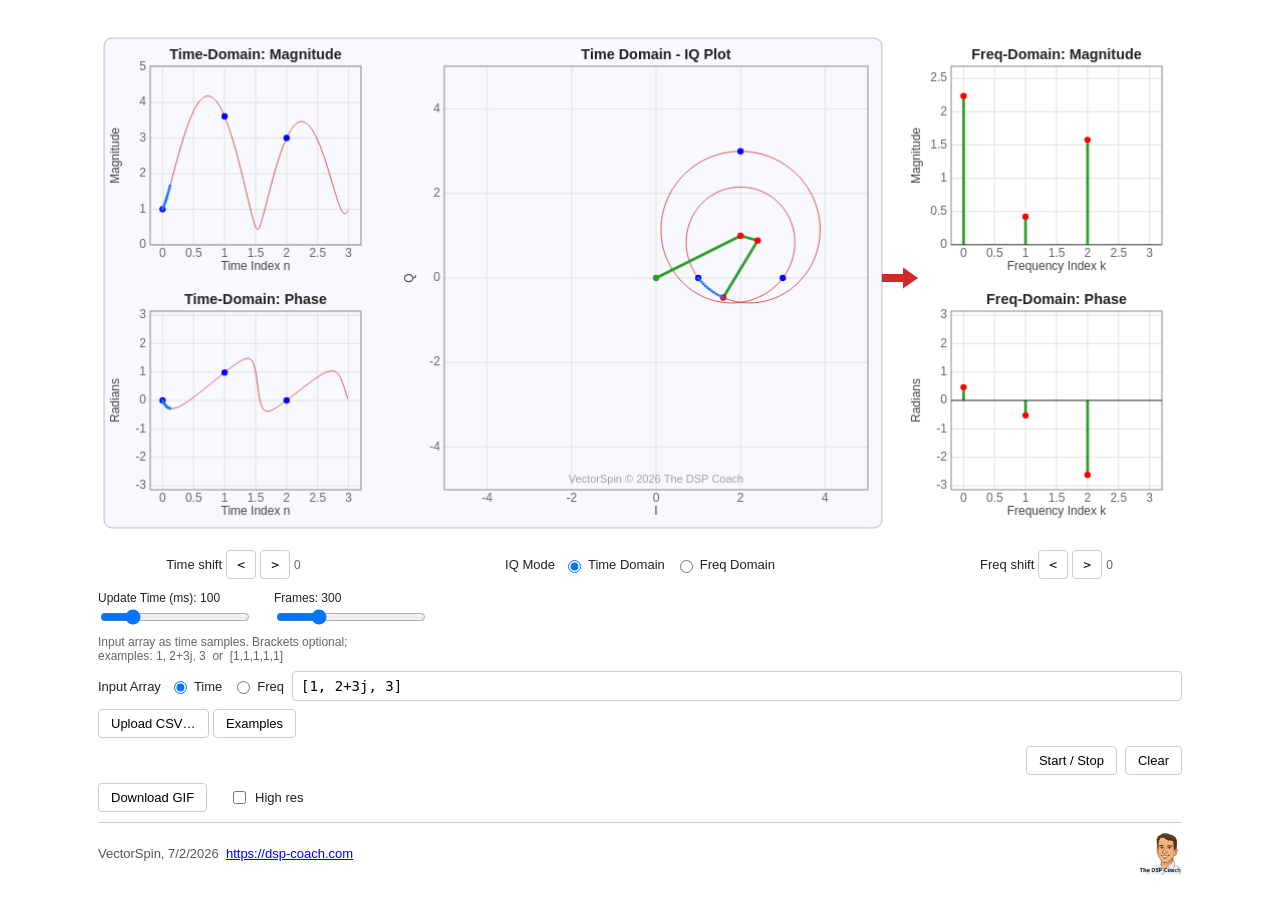
==== vector_spin.html @ b7b901c4 "Add "High res" GIF toggle: every frame, 2x supersample, no size cap Co-Authored-By: Claude Opus 4.8 " ====
<!DOCTYPE html>
<!--
  VectorSpin — interactive DFT/IDFT & FIR teaching visualizer.
  VectorSpin © 2026 The DSP Coach (https://dsp-coach.com)
  Released under the MIT License. SPDX-License-Identifier: MIT
-->
<html lang="en">
<head>
<meta charset="utf-8">
<meta name="viewport" content="width=device-width, initial-scale=1">
<title>Vector Spin</title>
<link rel="icon" href="data:image/svg+xml,%3Csvg xmlns='http://www.w3.org/2000/svg' viewBox='0 0 32 32'%3E%3Cg stroke-linecap='round'%3E%3Cline x1='2' y1='16' x2='30' y2='16' stroke='%23bbb' stroke-width='1.5'/%3E%3Cline x1='16' y1='2' x2='16' y2='30' stroke='%23bbb' stroke-width='1.5'/%3E%3Cline x1='16' y1='16' x2='25' y2='7' stroke='%231f4fd8' stroke-width='3'/%3E%3C/g%3E%3Cpath d='M25 7 L20.5 8 L24 11.5 Z' fill='%231f4fd8'/%3E%3Ccircle cx='16' cy='16' r='2' fill='%23d62728'/%3E%3C/svg%3E">

<link rel="stylesheet" href="vector_spin.css">
</head>
<body>
<div class="vs-root">
  <!-- Mobile-only page title (hidden on desktop, which has no room / doesn't need it) -->
  <div class="vs-title" id="vs-title">VectorSpin</div>
  <div class="vs-canvas-wrap">
    <canvas id="vs-canvas" width="1080" height="558"></canvas>
  </div>

  <!-- Mobile-only slot: on narrow screens the IQ Mode selector is moved here
       (via JS) so it sits between the IQ plot and the strip charts. Empty (and
       collapsed) on desktop. -->
  <div id="vs-midbar" class="vs-midbar"></div>

  <!-- Strip charts in the stacked (mobile) layout. display:none on desktop,
       where everything renders on the main canvas above. -->
  <div class="vs-canvas-wrap" id="vs-canvas2-wrap">
    <canvas id="vs-canvas2" width="10" height="10"></canvas>
  </div>

  <!-- control bar aligned under the plots: time-shift (left), IQ mode (center,
       under the IQ plot), freq-shift (right) -->
  <div class="vs-shiftbar">
    <div class="vs-shift-col vs-shift">
      <span style="font-size:13px;">Time&nbsp;shift</span>
      <button class="vs-btn" id="vs-tminus">&lt;</button>
      <button class="vs-btn" id="vs-tplus">&gt;</button>
      <span style="font-size:12px; color:#666;" id="vs-tshift-lbl">0</span>
    </div>
    <div class="vs-iqmode-col">
      <label>IQ&nbsp;Mode</label>
      <span class="vs-radio" id="vs-iqmode" title="Which domain the animated IQ reconstruction shows">
        <label><input type="radio" name="iqmode" value="time" checked>Time Domain</label>
        <label><input type="radio" name="iqmode" value="freq">Freq Domain</label>
      </span>
    </div>
    <div class="vs-shift-col vs-shift">
      <span style="font-size:13px;">Freq&nbsp;shift</span>
      <button class="vs-btn" id="vs-fminus">&lt;</button>
      <button class="vs-btn" id="vs-fplus">&gt;</button>
      <span style="font-size:12px; color:#666;" id="vs-fshift-lbl">0</span>
    </div>
  </div>

  <div class="vs-controls">
    <div class="vs-row" id="vs-slider-row">
      <div class="vs-slider">
        <label>Update Time (ms): <span id="vs-time-val">100</span></label>
        <input id="vs-time" type="range" min="10" max="500" step="1" value="100">
      </div>
      <div class="vs-slider">
        <label>Frames: <span id="vs-frames-val">300</span></label>
        <input id="vs-frames" type="range" min="50" max="1000" step="10" value="300">
      </div>
    </div>

    <div class="vs-desc" id="vs-input-desc">Input array as time samples. Brackets optional;
examples: 1, 2+3j, 3&nbsp;&nbsp;or&nbsp;&nbsp;[1,1,1,1,1]</div>

    <div class="vs-row">
      <div class="vs-field" style="flex:1; min-width:280px;">
        <label for="vs-input">Input&nbsp;Array</label>
        <span class="vs-radio" id="vs-inputmode" title="Which domain your array represents">
          <label><input type="radio" name="inputmode" value="time" checked>Time</label>
          <label><input type="radio" name="inputmode" value="freq">Freq</label>
        </span>
        <input id="vs-input" type="text" spellcheck="false" value="[1, 2+3j, 3]">
      </div>
    </div>

    <!-- CSV upload for IQ data, immediately below Input Array (desktop + mobile).
         Moves with the input block on mobile (see placeInputBlock). -->
    <div class="vs-upload-block" id="vs-upload-block">
      <button class="vs-btn" id="vs-upload-btn">Upload CSV…</button>
      <button class="vs-btn" id="vs-samples-btn">Examples</button>
      <div class="vs-upload-panel" id="vs-upload-panel" style="display:none;">
        <div class="vs-upload-help">
          Upload IQ data as a <b>two-column CSV</b>: <code>real, imag</code> — one complex
          sample per line (comma-separated). A header row like <code>real,imag</code> is
          optional. It loads into the currently selected <b>Input Array</b> domain (Time/Freq).<br>
          Example:&nbsp; <code>1, 0</code> &nbsp; <code>2, 3</code> &nbsp; <code>3, -1</code>
        </div>
        <input type="file" id="vs-upload-file" accept=".csv,text/csv,text/plain">
        <div class="vs-upload-msg" id="vs-upload-msg"></div>
      </div>
      <div class="vs-upload-panel" id="vs-samples-panel" style="display:none;">
        <div class="vs-upload-help">Explore the samples below. Its array will be loaded into the
          Input Array field. Optionally save to disk to view csv format.</div>
        <label class="vs-samples-save"><input type="checkbox" id="vs-samples-save"> Save CSV to disk</label>
        <div class="vs-samples-list" id="vs-samples-list"><!-- filled from JS SAMPLES --></div>
        <div class="vs-upload-msg" id="vs-samples-msg"></div>
      </div>
    </div>

    <!-- sliders + action buttons. Wrapped so that on mobile the two rows can
         dissolve (display:contents) and all three buttons flow onto one line. -->
    <div class="vs-actions">
    <div class="vs-row">
      <div class="vs-field" style="margin-left:auto;">
        <button class="vs-btn" id="vs-startstop">Start / Stop</button>
        <button class="vs-btn" id="vs-clear">Clear</button>
      </div>
    </div>

    <div class="vs-row">
      <button class="vs-btn" id="vs-savegif">Download GIF</button>
      <label class="vs-hires" title="Use every frame at full resolution (larger file, smoother motion)"><input type="checkbox" id="vs-hires"> High res</label>
      <span class="vs-note" id="vs-gif-status" style="margin-top:0;"></span>
    </div>
    </div>

    <div class="vs-footer">
      <span class="vs-foot-text">VectorSpin, 7/2/2026&nbsp;&nbsp;<a href="https://dsp-coach.com" target="_blank" rel="noopener">https://dsp-coach.com</a></span>
      <img class="vs-logo" src="[data-uri]" alt="The DSP Coach">
    </div>
  </div>
</div>

<script src="vector_spin.js"></script>
</body>
</html>
---- vector_spin.css ----
:root{
    --blue:#1f4fd8; --red:#d62728; --green:#2ca02c; --hist:#1f77ff;
    --grid:#d9d9d9; --axis:#555; --ink:#222; --panel:#f7f7f7; --border:#ccc;
  }
  *{box-sizing:border-box;}
  html,body{margin:0; background:#fff;}
  .vs-root{
    font-family:-apple-system,Segoe UI,Roboto,Helvetica,Arial,sans-serif;
    color:var(--ink); max-width:1100px; margin:0 auto; padding:8px;
  }
  .vs-canvas-wrap{width:100%;}
  #vs-canvas, #vs-canvas2{width:100%; height:auto; display:block; background:#fff;}
  #vs-canvas2-wrap{display:none;}           /* strip-chart canvas: mobile only */
  .vs-midbar{}                               /* empty/collapsed on desktop */
  .vs-title{display:none;}                    /* page title: mobile only */
  .vs-controls{margin-top:0;}
  .vs-row{display:flex; flex-wrap:wrap; gap:14px 22px; align-items:center; margin:8px 0;}
  .vs-field{display:flex; align-items:center; gap:8px;}
  .vs-field label{font-size:13px; white-space:nowrap;}
  .vs-desc{font-size:12px; color:#666; margin:2px 0 6px; white-space:pre-line;}
  #vs-input{
    font-family:ui-monospace,Consolas,Menlo,monospace; font-size:14px;
    padding:6px 8px; border:1px solid var(--border); border-radius:4px;
    min-width:260px; flex:1;
  }
  #vs-input.vs-error{border-color:var(--red); color:var(--red);}
  .vs-radio{display:inline-flex; gap:10px; align-items:center;}
  .vs-radio label{font-size:13px; display:inline-flex; align-items:center; gap:4px; cursor:pointer;}
  button.vs-btn{
    font-size:13px; padding:6px 12px; border:1px solid var(--border);
    background:#fff; border-radius:4px; cursor:pointer;
  }
  button.vs-btn:hover{background:#eee;}
  button.vs-btn:disabled{opacity:.4; cursor:default;}
  /* CSV upload for IQ data */
  .vs-upload-block{margin:6px 0 4px;}
  .vs-samples-list{display:flex; flex-direction:column; gap:6px; margin-bottom:2px;}
  .vs-samples-save{display:inline-flex; align-items:center; gap:6px; font-size:13px;
    color:var(--ink); margin-bottom:8px; cursor:pointer;}
  .vs-hires{display:inline-flex; align-items:center; gap:6px; font-size:13px;
    color:var(--ink); cursor:pointer;}
  .vs-sample-item{display:inline-flex; align-items:baseline; gap:8px; text-align:left;
    background:#fff; border:1px solid var(--border); border-radius:4px; padding:6px 10px;
    cursor:pointer; font-size:13px; color:var(--ink); font-family:inherit; width:fit-content;
    max-width:100%;}
  .vs-sample-item:hover{background:#eee;}
  .vs-sample-item .note{color:#777; font-size:12px;}
  .vs-upload-panel{border:1px solid var(--border); border-radius:6px; padding:10px 12px;
    margin-top:8px; background:var(--panel); max-width:540px;}
  .vs-upload-help{font-size:12.5px; color:#555; line-height:1.55; margin-bottom:8px;}
  .vs-upload-help code{background:#eaeaea; padding:1px 5px; border-radius:3px;
    font-family:ui-monospace,Consolas,monospace; font-size:12px;}
  #vs-upload-file{font-size:13px; max-width:100%;}
  .vs-upload-msg{font-size:12.5px; margin-top:8px; min-height:1em;}
  .vs-upload-msg.err{color:var(--red); font-weight:600;}
  .vs-upload-msg.ok{color:#2a7d2a;}
  .vs-shift{display:inline-flex; gap:4px; align-items:center;}
  .vs-shift button{font-family:ui-monospace,monospace; width:30px; padding:6px 0;}
  /* control bar aligned under the plots: time-shift (left col), IQ mode
     (center, under the IQ plot), freq-shift (right col). Pulled up tight to
     the plots with a small negative margin. */
  .vs-shiftbar{display:flex; justify-content:space-between; align-items:center;
    width:100%; margin-top:-18px; margin-bottom:12px;}
  .vs-shift-col{width:25%; justify-content:center;}
  .vs-iqmode-col{width:50%; display:flex; justify-content:center; align-items:center; gap:8px;}
  .vs-iqmode-col > label{font-size:13px; white-space:nowrap;}
  .vs-slider{display:flex; flex-direction:column; gap:2px; font-size:12px;}
  .vs-slider input{width:150px;}
  .vs-sep{width:1px; align-self:stretch; background:var(--border);}
  .vs-note{font-size:11px; color:#888; margin-top:8px;}
  .vs-footer{
    display:flex; align-items:center; justify-content:space-between;
    gap:12px; margin-top:10px; padding-top:8px; border-top:1px solid var(--border);
  }
  .vs-footer .vs-foot-text{font-size:13px; color:#555;}
  .vs-footer img.vs-logo{height:44px; width:auto; display:block;}
  /* Narrow screens (phones): the canvas reflows to a stacked/portrait layout
     (IQ on top, 2x2 strip-chart grid below) in JS at the same 700px breakpoint.
     Here we un-align the control bar from the wide plot columns so it stacks
     and centers instead of cramping. Purely additive — inert above 700px. */
  @media (max-width:700px){
    /* IQ Mode is moved out (to the mid slot), leaving Time shift + Freq shift as
       a two-column row so each sits under its strip-chart column: Time shift
       under the left (Time-Domain) column, Freq shift under the right (Freq). */
    .vs-shiftbar{flex-direction:row; align-items:flex-start; gap:0;
      margin-top:8px; margin-bottom:10px;}   /* remove the -18px tuck under wide plot cols */
    .vs-shift-col{width:50%; justify-content:center;}
    .vs-iqmode-col{width:100%; justify-content:center; flex-wrap:wrap;}
    /* strip charts get their own canvas on mobile; the IQ Mode selector (moved
       here by JS) sits in the gap between the IQ plot and the charts */
    #vs-canvas2-wrap{display:block;}
    .vs-midbar{display:flex; justify-content:center; align-items:center;
      gap:8px; margin:10px 0;}
    .vs-title{display:block; text-align:center; font-weight:700;
      font-size:22px; margin:4px 0 10px;}   /* VectorSpin title at the top */
    .vs-row{gap:10px 16px;}
    #vs-input{min-width:0; width:100%;}       /* was min-width:260px -> horizontal overflow */
    .vs-field{flex-wrap:wrap; min-width:0 !important;} /* let the input field wrap */
    .vs-slider{flex:1 1 140px; order:1;}
    .vs-slider input{width:100%;}             /* was fixed 150px */
    /* Dissolve the two action rows into one flex context, then lay the buttons
       out as: Download GIF hard-left, Start/Stop + Clear grouped hard-right. */
    .vs-actions{display:flex; flex-wrap:wrap; align-items:flex-end; gap:10px 16px;}
    .vs-actions > .vs-row{display:contents;}
    .vs-sep{display:none;}                     /* separator makes no sense once wrapped */
    .vs-actions::after{content:""; flex-basis:100%; height:0; order:2;} /* break: sliders above */
    #vs-savegif{order:3;}                      /* Download GIF: far left of the button line */
    .vs-actions .vs-field{order:4;}            /* Start/Stop + Clear: pushed right (inline margin-left:auto) */
    #vs-gif-status{order:5; flex-basis:100%;}  /* GIF status text on its own line below */
  }
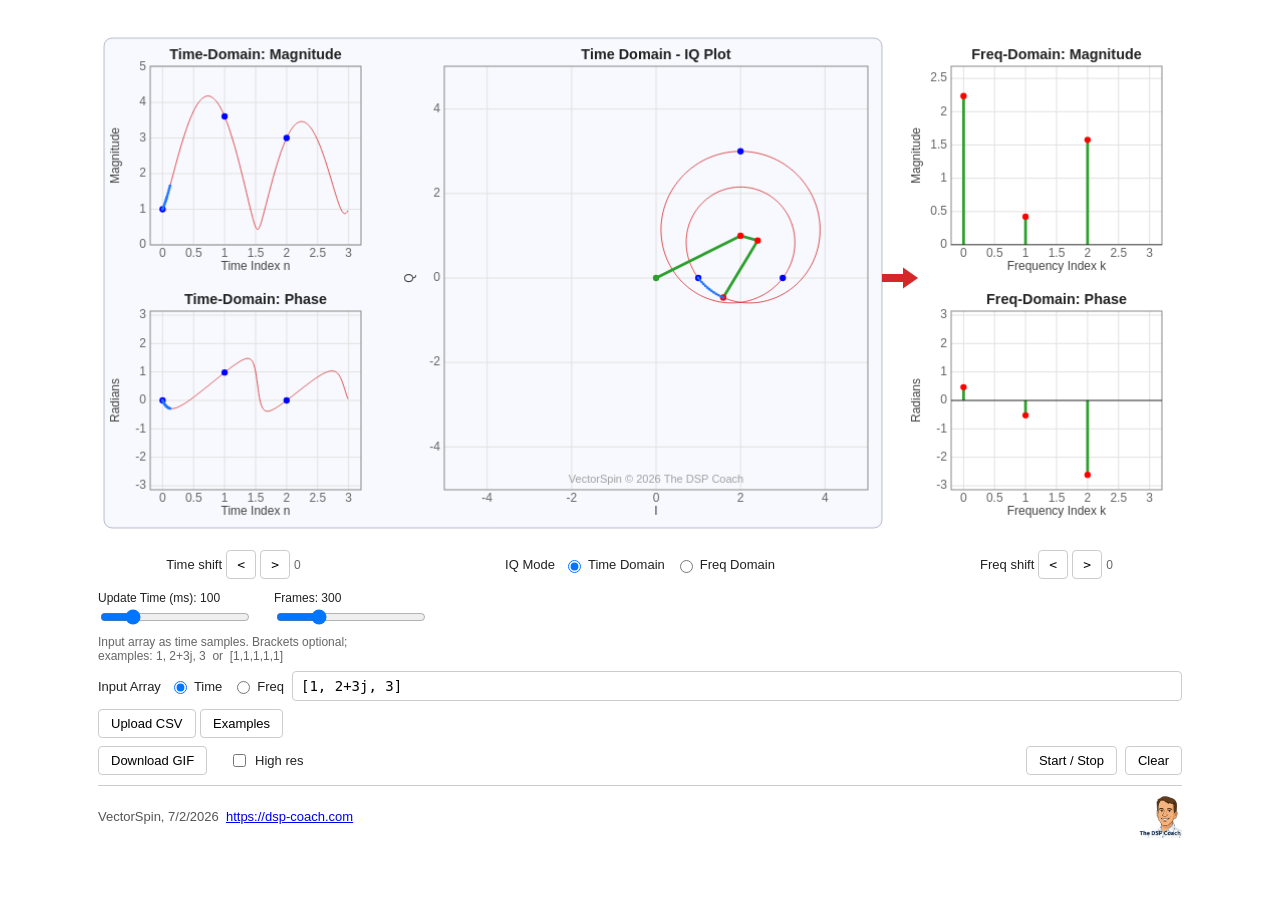
==== commit 94cec7e7: "Drop ellipsis from Upload CSV; put Download GIF on the Start/Stop · Clear row Co-Authored-By: Claude" ====
--- a/vector_spin.html
+++ b/vector_spin.html
@@ -85,7 +85,7 @@
     <!-- CSV upload for IQ data, immediately below Input Array (desktop + mobile).
          Moves with the input block on mobile (see placeInputBlock). -->
     <div class="vs-upload-block" id="vs-upload-block">
-      <button class="vs-btn" id="vs-upload-btn">Upload CSV…</button>
+      <button class="vs-btn" id="vs-upload-btn">Upload CSV</button>
       <button class="vs-btn" id="vs-samples-btn">Examples</button>
       <div class="vs-upload-panel" id="vs-upload-panel" style="display:none;">
         <div class="vs-upload-help">
@@ -110,16 +110,13 @@
          dissolve (display:contents) and all three buttons flow onto one line. -->
     <div class="vs-actions">
     <div class="vs-row">
+      <button class="vs-btn" id="vs-savegif">Download GIF</button>
+      <label class="vs-hires" title="Use every frame at full resolution (larger file, smoother motion)"><input type="checkbox" id="vs-hires"> High res</label>
+      <span class="vs-note" id="vs-gif-status" style="margin-top:0;"></span>
       <div class="vs-field" style="margin-left:auto;">
         <button class="vs-btn" id="vs-startstop">Start / Stop</button>
         <button class="vs-btn" id="vs-clear">Clear</button>
       </div>
-    </div>
-
-    <div class="vs-row">
-      <button class="vs-btn" id="vs-savegif">Download GIF</button>
-      <label class="vs-hires" title="Use every frame at full resolution (larger file, smoother motion)"><input type="checkbox" id="vs-hires"> High res</label>
-      <span class="vs-note" id="vs-gif-status" style="margin-top:0;"></span>
     </div>
     </div>
 
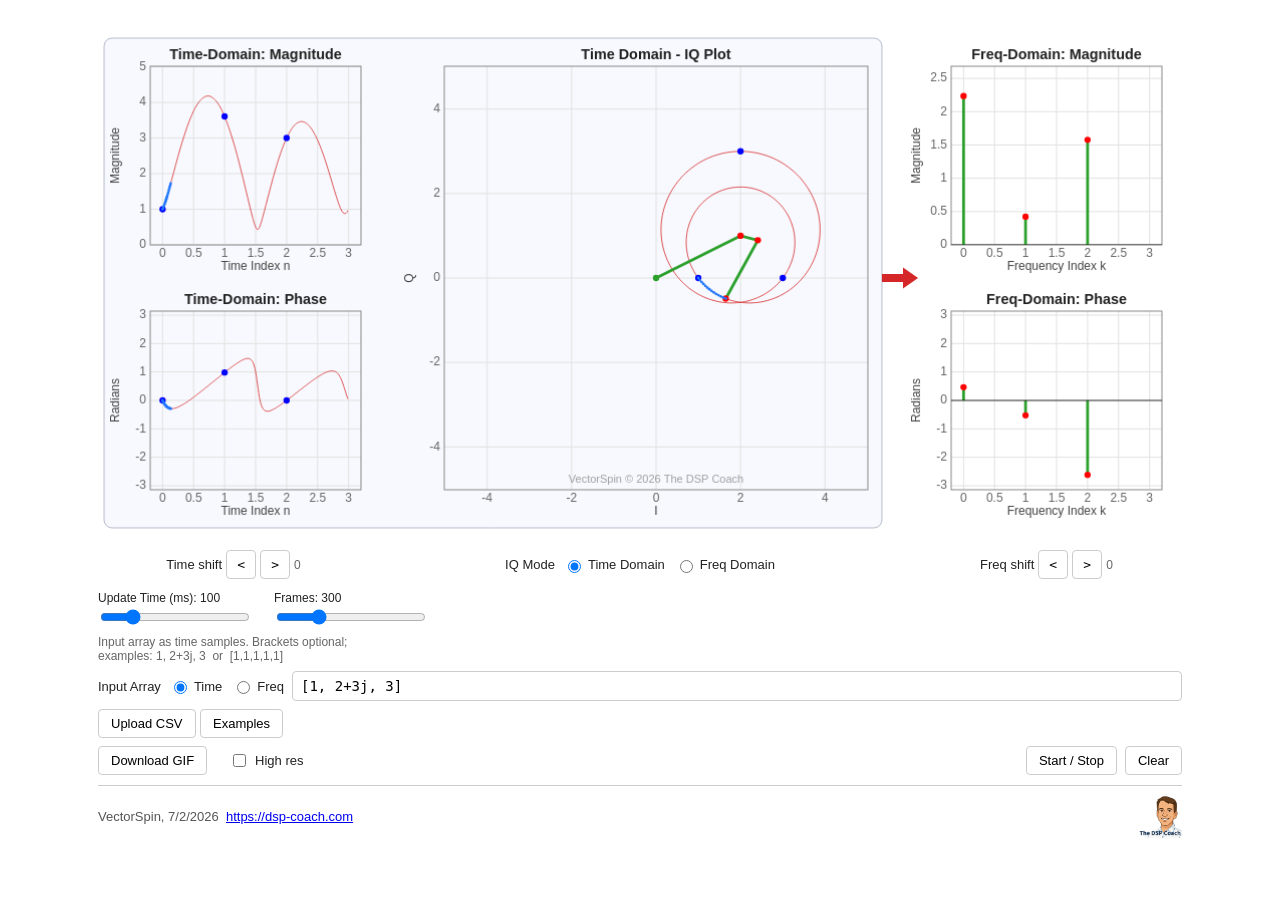
==== commit 32291c2c: "Rename "Save CSV to disk" checkbox to "Download CSV" (device-agnostic) Co-Authored-By: Claude Opus 4" ====
--- a/vector_spin.html
+++ b/vector_spin.html
@@ -99,8 +99,8 @@
       </div>
       <div class="vs-upload-panel" id="vs-samples-panel" style="display:none;">
         <div class="vs-upload-help">Explore the samples below. Its array will be loaded into the
-          Input Array field. Optionally save to disk to view csv format.</div>
-        <label class="vs-samples-save"><input type="checkbox" id="vs-samples-save"> Save CSV to disk</label>
+          Input Array field. Optionally download the CSV to view its format.</div>
+        <label class="vs-samples-save"><input type="checkbox" id="vs-samples-save"> Download CSV</label>
         <div class="vs-samples-list" id="vs-samples-list"><!-- filled from JS SAMPLES --></div>
         <div class="vs-upload-msg" id="vs-samples-msg"></div>
       </div>
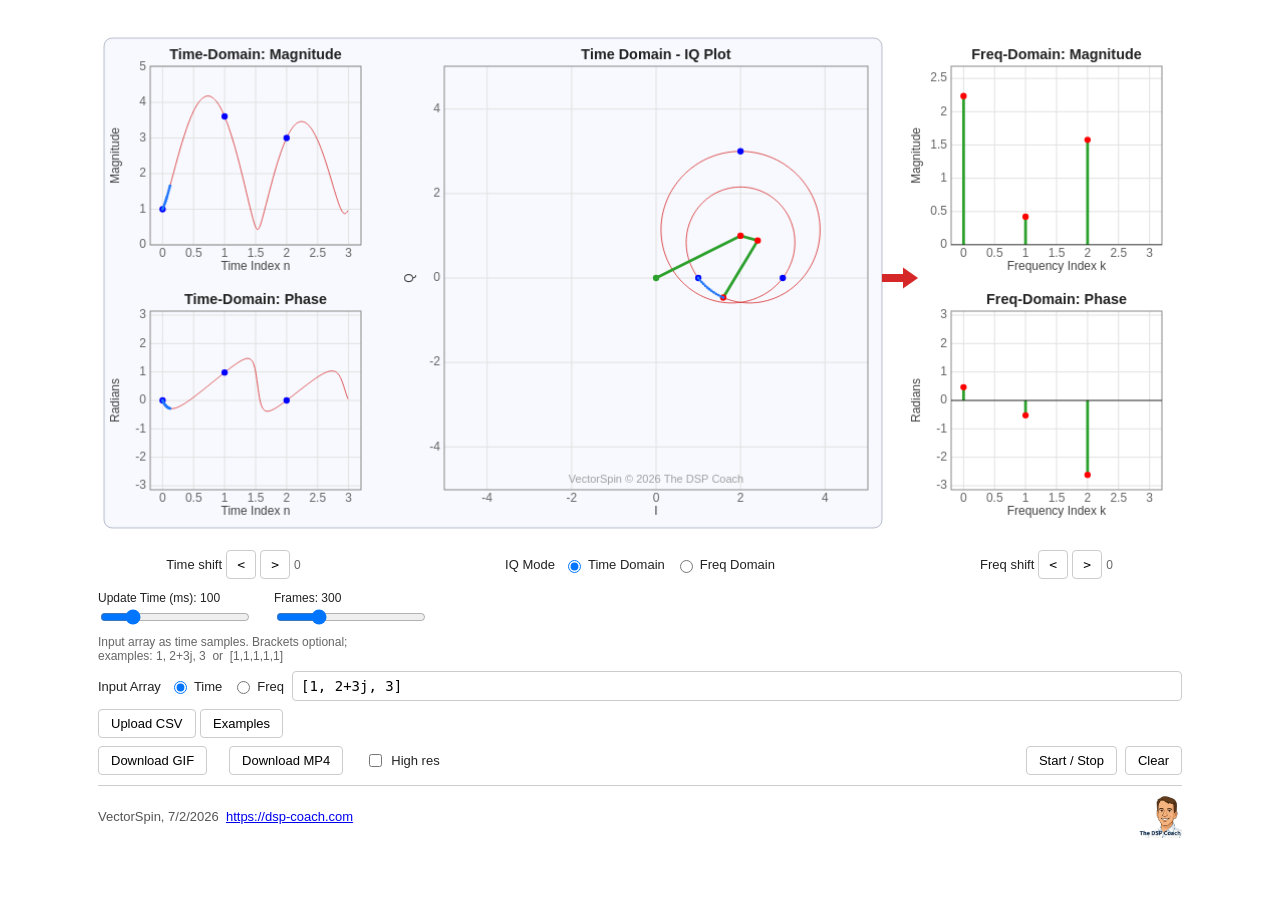
==== commit a3d7256c: "Add Download MP4 (WebCodecs H.264 + inlined MP4 muxer); High-res toggle applies Reuses the GIF's wid" ====
--- a/vector_spin.html
+++ b/vector_spin.html
@@ -111,6 +111,7 @@
     <div class="vs-actions">
     <div class="vs-row">
       <button class="vs-btn" id="vs-savegif">Download GIF</button>
+      <button class="vs-btn" id="vs-savemp4">Download MP4</button>
       <label class="vs-hires" title="Use every frame at full resolution (larger file, smoother motion)"><input type="checkbox" id="vs-hires"> High res</label>
       <span class="vs-note" id="vs-gif-status" style="margin-top:0;"></span>
       <div class="vs-field" style="margin-left:auto;">
--- a/vector_spin.css
+++ b/vector_spin.css
@@ -104,7 +104,7 @@
     .vs-actions > .vs-row{display:contents;}
     .vs-sep{display:none;}                     /* separator makes no sense once wrapped */
     .vs-actions::after{content:""; flex-basis:100%; height:0; order:2;} /* break: sliders above */
-    #vs-savegif{order:3;}                      /* Download GIF: far left of the button line */
+    #vs-savegif,#vs-savemp4,.vs-hires{order:3;} /* Download GIF/MP4 + High res: left of the button line */
     .vs-actions .vs-field{order:4;}            /* Start/Stop + Clear: pushed right (inline margin-left:auto) */
     #vs-gif-status{order:5; flex-basis:100%;}  /* GIF status text on its own line below */
   }
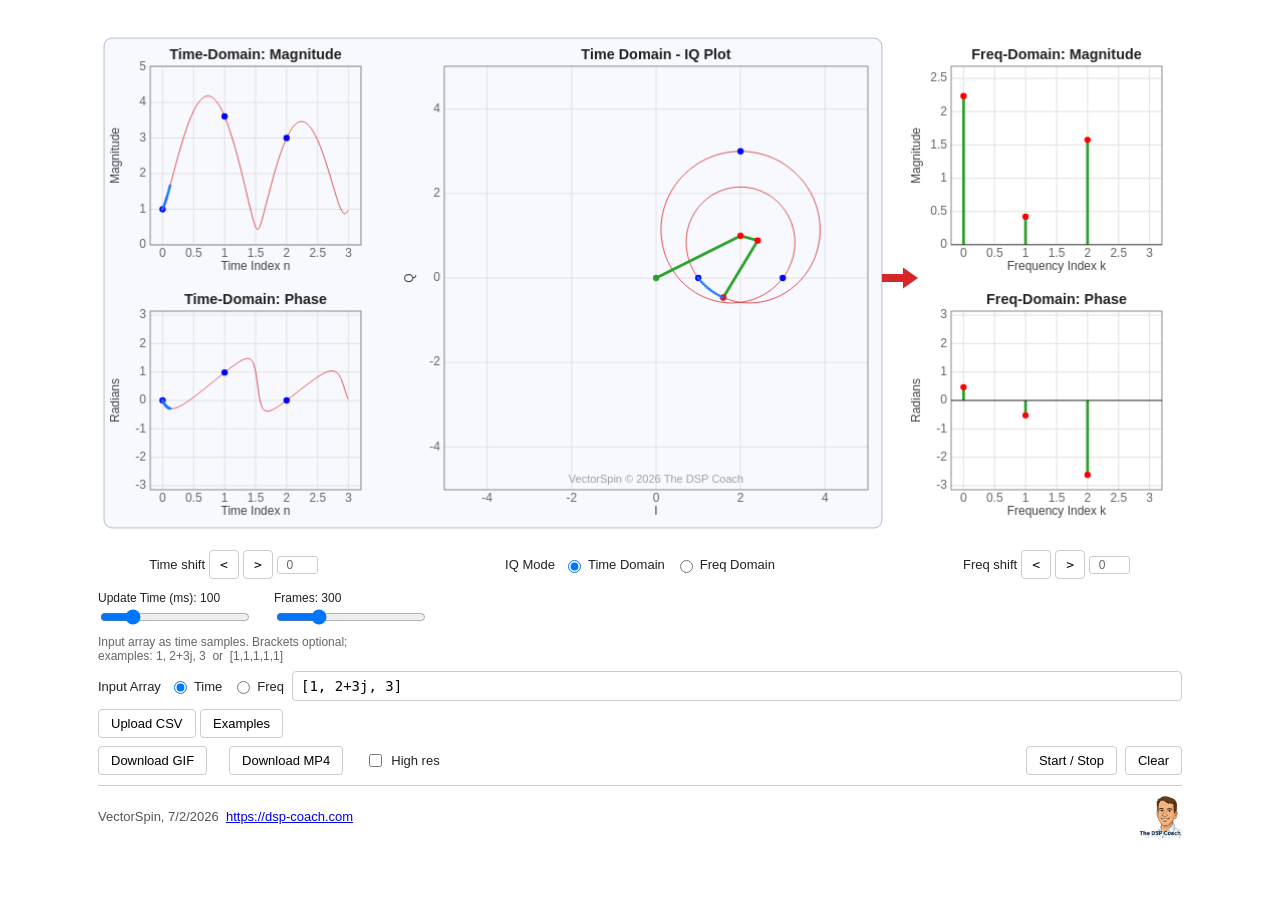
==== commit a36fee64: "Fix Pi-Filter: ship causal taps + make shift editable so π stays on curve The circular-shift "zero-p" ====
--- a/vector_spin.html
+++ b/vector_spin.html
@@ -39,7 +39,7 @@
       <span style="font-size:13px;">Time&nbsp;shift</span>
       <button class="vs-btn" id="vs-tminus">&lt;</button>
       <button class="vs-btn" id="vs-tplus">&gt;</button>
-      <span style="font-size:12px; color:#666;" id="vs-tshift-lbl">0</span>
+      <input type="number" step="1" class="vs-shift-val" id="vs-tshift-lbl" value="0" title="Time shift — type a value or use ‹ ›">
     </div>
     <div class="vs-iqmode-col">
       <label>IQ&nbsp;Mode</label>
@@ -52,7 +52,7 @@
       <span style="font-size:13px;">Freq&nbsp;shift</span>
       <button class="vs-btn" id="vs-fminus">&lt;</button>
       <button class="vs-btn" id="vs-fplus">&gt;</button>
-      <span style="font-size:12px; color:#666;" id="vs-fshift-lbl">0</span>
+      <input type="number" step="1" class="vs-shift-val" id="vs-fshift-lbl" value="0" title="Freq shift — type a value or use ‹ ›">
     </div>
   </div>
 
--- a/vector_spin.css
+++ b/vector_spin.css
@@ -39,6 +39,8 @@
     color:var(--ink); margin-bottom:8px; cursor:pointer;}
   .vs-hires{display:inline-flex; align-items:center; gap:6px; font-size:13px;
     color:var(--ink); cursor:pointer;}
+  .vs-shift-val{width:3.4em; font-size:12px; color:#666; font-family:inherit;
+    border:1px solid var(--border); border-radius:3px; padding:1px 2px; text-align:center;}
   .vs-sample-item{display:inline-flex; align-items:baseline; gap:8px; text-align:left;
     background:#fff; border:1px solid var(--border); border-radius:4px; padding:6px 10px;
     cursor:pointer; font-size:13px; color:var(--ink); font-family:inherit; width:fit-content;
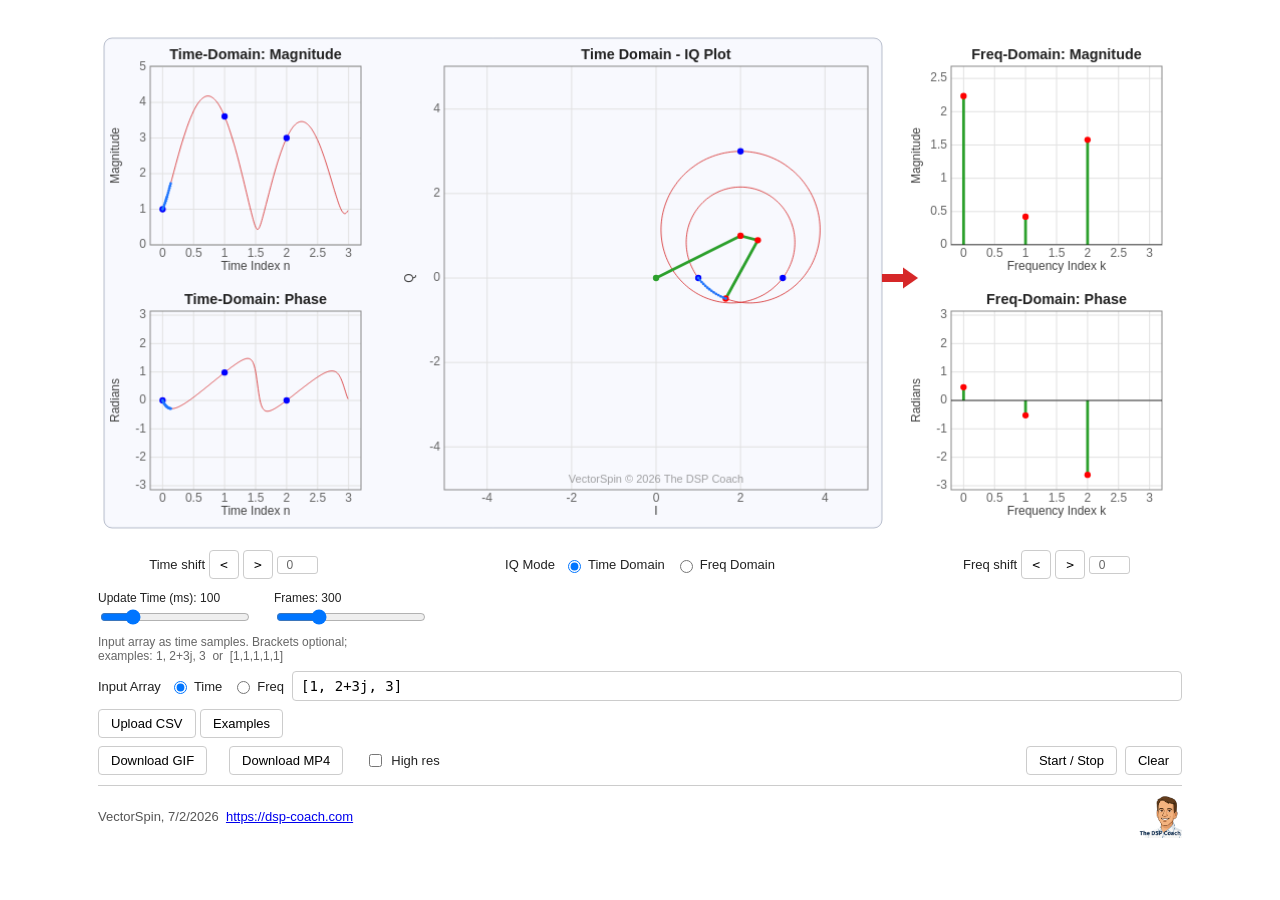
==== commit 9782788e: "Support "# key: value" settings lines in CSV uploads and samples CSVs may now carry optional comment" ====
--- a/vector_spin.html
+++ b/vector_spin.html
@@ -92,7 +92,12 @@
           Upload IQ data as a <b>two-column CSV</b>: <code>real, imag</code> — one complex
           sample per line (comma-separated). A header row like <code>real,imag</code> is
           optional. It loads into the currently selected <b>Input Array</b> domain (Time/Freq).<br>
-          Example:&nbsp; <code>1, 0</code> &nbsp; <code>2, 3</code> &nbsp; <code>3, -1</code>
+          Example:&nbsp; <code>1, 0</code> &nbsp; <code>2, 3</code> &nbsp; <code>3, -1</code><br>
+          Optional <code>#</code> comment lines above the data preset the controls
+          (any subset; omitted ones keep their current values):<br>
+          <code># input: time</code>&nbsp; <code># iq_mode: freq</code>&nbsp;
+          <code># time_shift: -82</code>&nbsp; <code># freq_shift: 0</code>&nbsp;
+          <code># update_time: 50</code>&nbsp; <code># frames: 300</code>
         </div>
         <input type="file" id="vs-upload-file" accept=".csv,text/csv,text/plain">
         <div class="vs-upload-msg" id="vs-upload-msg"></div>
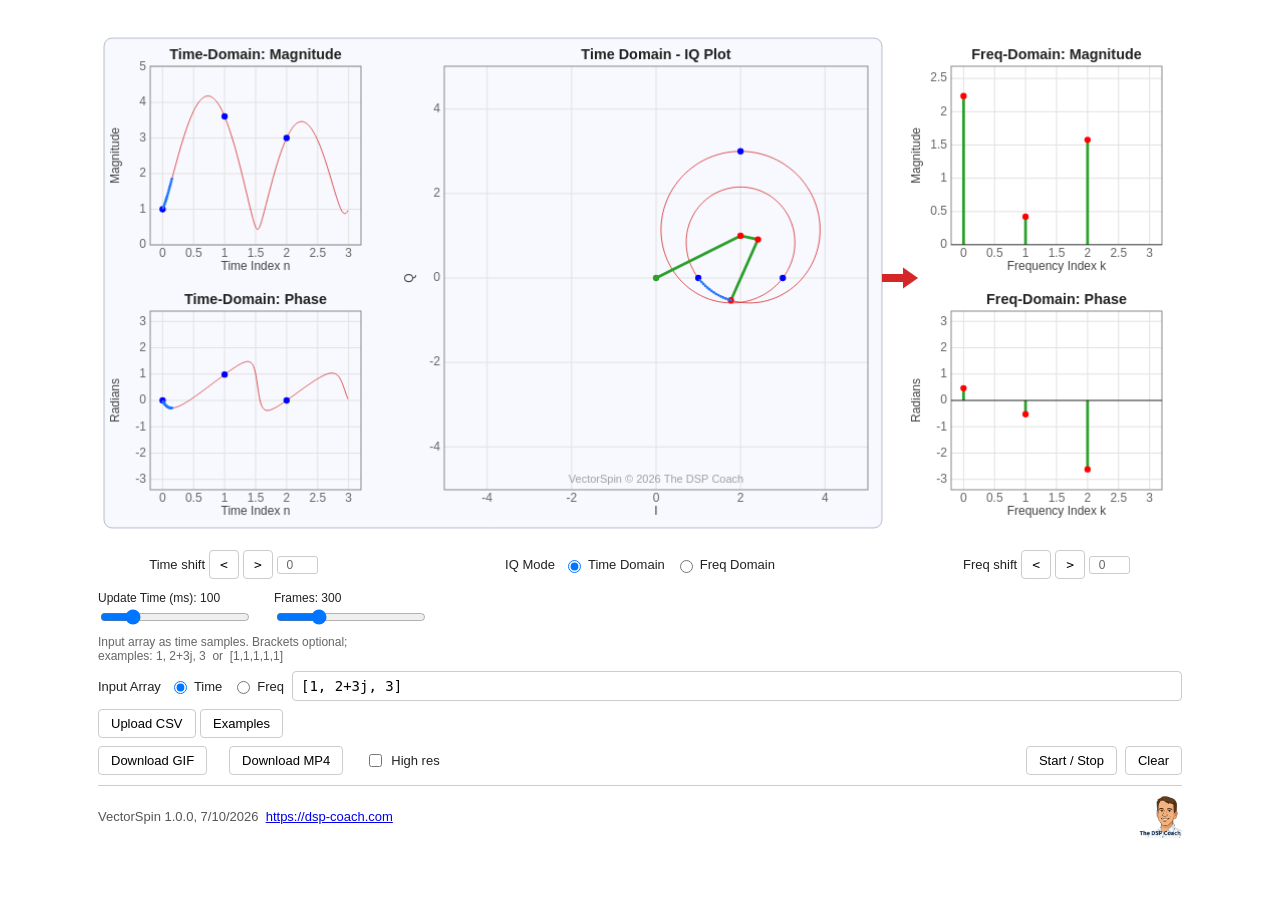
==== commit a2a4666a: "Release 1.0.0: phase plots wrap at +179/-181 deg, gray dots for undefined phase - Phase wraps at +17" ====
--- a/vector_spin.html
+++ b/vector_spin.html
@@ -127,7 +127,7 @@
     </div>
 
     <div class="vs-footer">
-      <span class="vs-foot-text">VectorSpin, 7/2/2026&nbsp;&nbsp;<a href="https://dsp-coach.com" target="_blank" rel="noopener">https://dsp-coach.com</a></span>
+      <span class="vs-foot-text">VectorSpin 1.0.0, 7/10/2026&nbsp;&nbsp;<a href="https://dsp-coach.com" target="_blank" rel="noopener">https://dsp-coach.com</a></span>
       <img class="vs-logo" src="[data-uri]" alt="The DSP Coach">
     </div>
   </div>
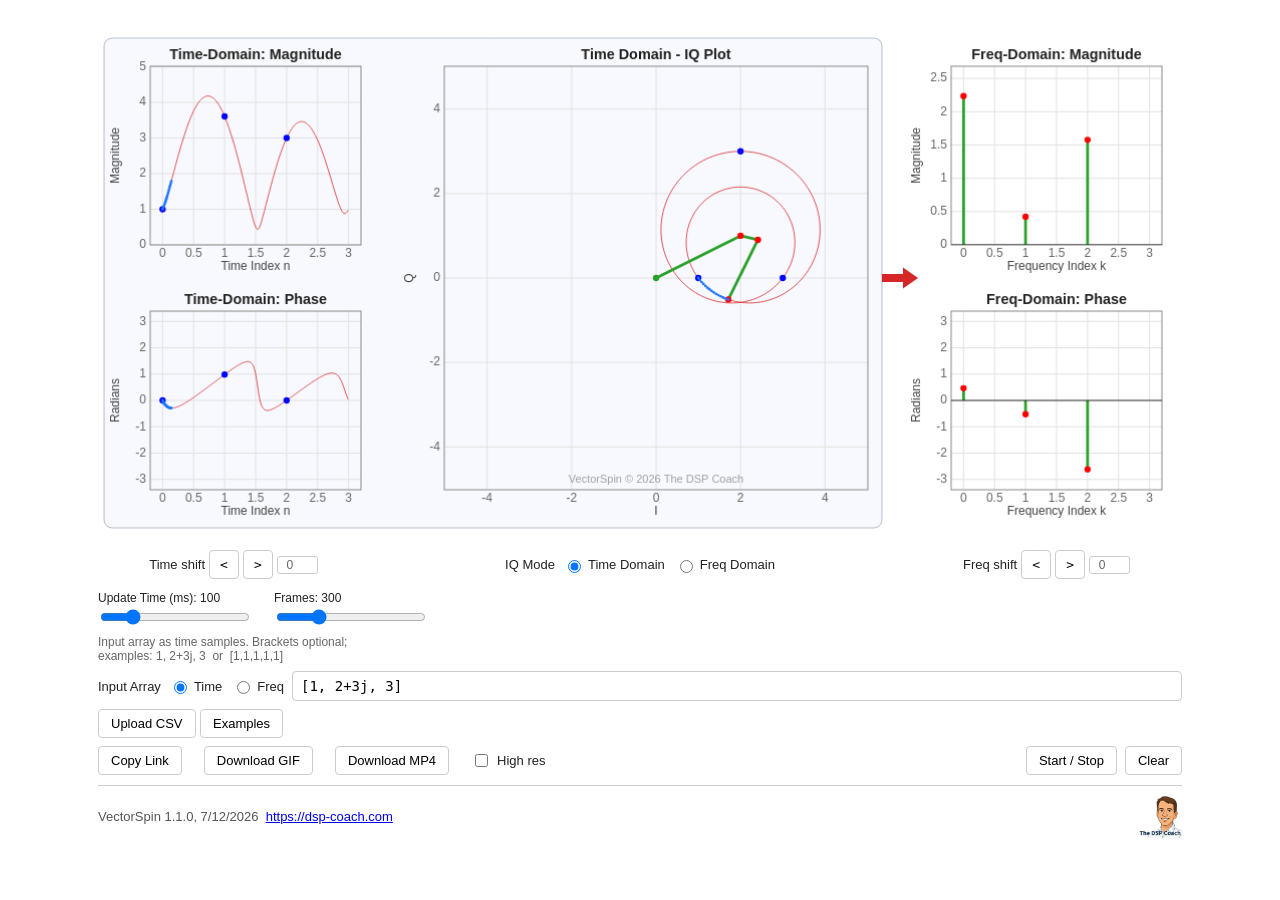
==== commit 2d99c775: "Release 1.1.0: permalinks + Copy Link button, half-sample shifts, round line joins - URL-hash permal" ====
--- a/vector_spin.html
+++ b/vector_spin.html
@@ -39,7 +39,7 @@
       <span style="font-size:13px;">Time&nbsp;shift</span>
       <button class="vs-btn" id="vs-tminus">&lt;</button>
       <button class="vs-btn" id="vs-tplus">&gt;</button>
-      <input type="number" step="1" class="vs-shift-val" id="vs-tshift-lbl" value="0" title="Time shift — type a value or use ‹ ›">
+      <input type="number" step="0.5" class="vs-shift-val" id="vs-tshift-lbl" value="0" title="Time shift — type a value or use ‹ ›">
     </div>
     <div class="vs-iqmode-col">
       <label>IQ&nbsp;Mode</label>
@@ -52,7 +52,7 @@
       <span style="font-size:13px;">Freq&nbsp;shift</span>
       <button class="vs-btn" id="vs-fminus">&lt;</button>
       <button class="vs-btn" id="vs-fplus">&gt;</button>
-      <input type="number" step="1" class="vs-shift-val" id="vs-fshift-lbl" value="0" title="Freq shift — type a value or use ‹ ›">
+      <input type="number" step="0.5" class="vs-shift-val" id="vs-fshift-lbl" value="0" title="Freq shift — type a value or use ‹ ›">
     </div>
   </div>
 
@@ -115,6 +115,7 @@
          dissolve (display:contents) and all three buttons flow onto one line. -->
     <div class="vs-actions">
     <div class="vs-row">
+      <button class="vs-btn" id="vs-copylink" title="Copy a shareable link that reopens this exact configuration">Copy Link</button>
       <button class="vs-btn" id="vs-savegif">Download GIF</button>
       <button class="vs-btn" id="vs-savemp4">Download MP4</button>
       <label class="vs-hires" title="Use every frame at full resolution (larger file, smoother motion)"><input type="checkbox" id="vs-hires"> High res</label>
@@ -127,7 +128,7 @@
     </div>
 
     <div class="vs-footer">
-      <span class="vs-foot-text">VectorSpin 1.0.0, 7/10/2026&nbsp;&nbsp;<a href="https://dsp-coach.com" target="_blank" rel="noopener">https://dsp-coach.com</a></span>
+      <span class="vs-foot-text">VectorSpin 1.1.0, 7/12/2026&nbsp;&nbsp;<a href="https://dsp-coach.com" target="_blank" rel="noopener">https://dsp-coach.com</a></span>
       <img class="vs-logo" src="[data-uri]" alt="The DSP Coach">
     </div>
   </div>
